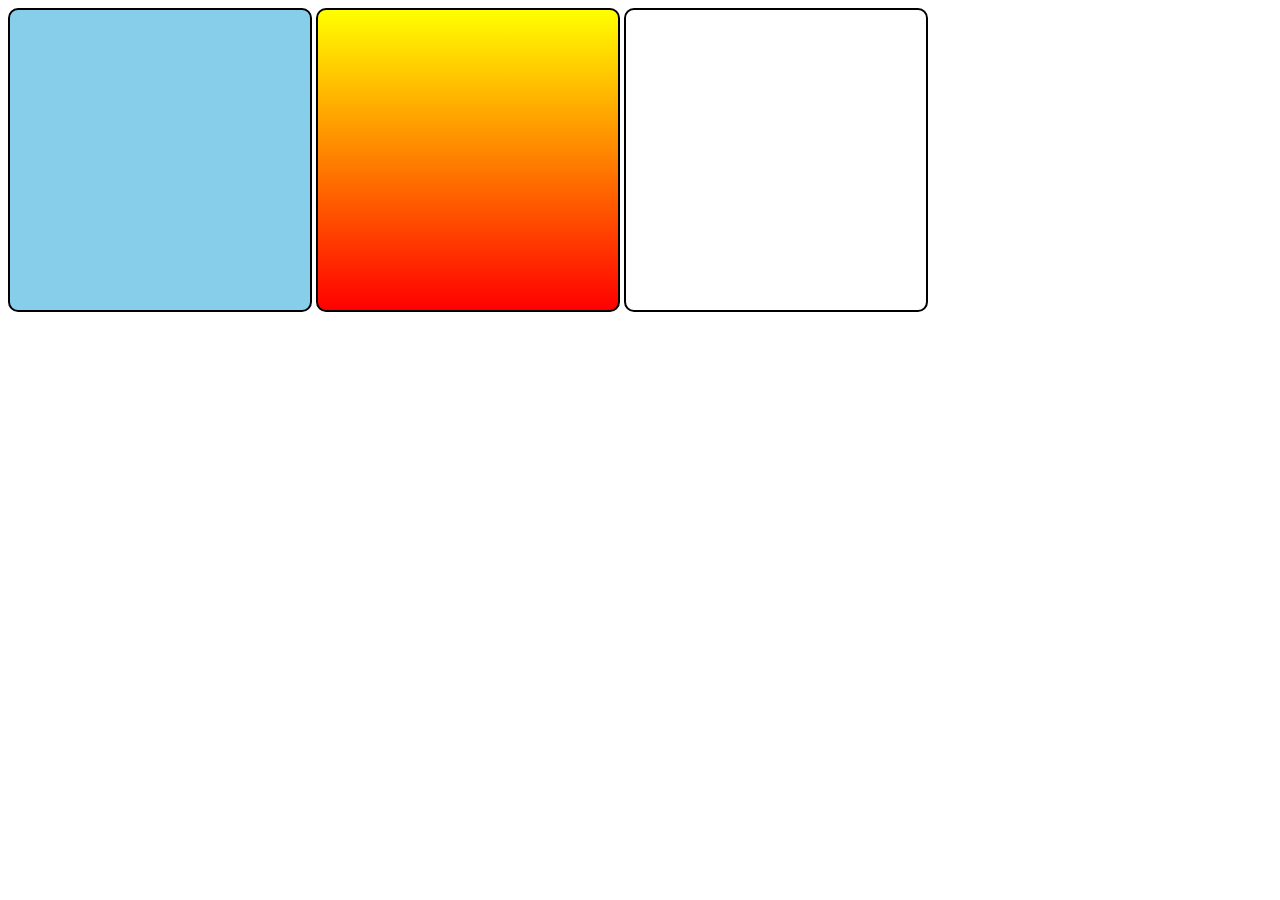
==== html/modulo_3/exercicios/ex22/fundo001.html @ 94d627b6 "ok" ====
<!DOCTYPE html>
<html lang="pt-br">
<head>
    <meta charset="UTF-8">
    <meta name="viewport" content="width=device-width, initial-scale=1.0">
    <title>Teste de Imagem de Fundo</title>
    <style>
        div.quadrado{
            display: inline-block;
            border: 2px solid black;
            border-radius: 10px;
            width: 300px;
            height: 300px;
        }

        div#q1{
            background-color: skyblue;
        }

        div#q2{
            background-image: linear-gradient(to bottom,yellow, red);
        }

        div#q3{

        }

    </style>
</head>
<body>
    <div class="quadrado" id="q1">

    </div>
    <div class="quadrado" id="q2">

    </div>
    <div class="quadrado" id="q3">

    </div>
</body>
</html>
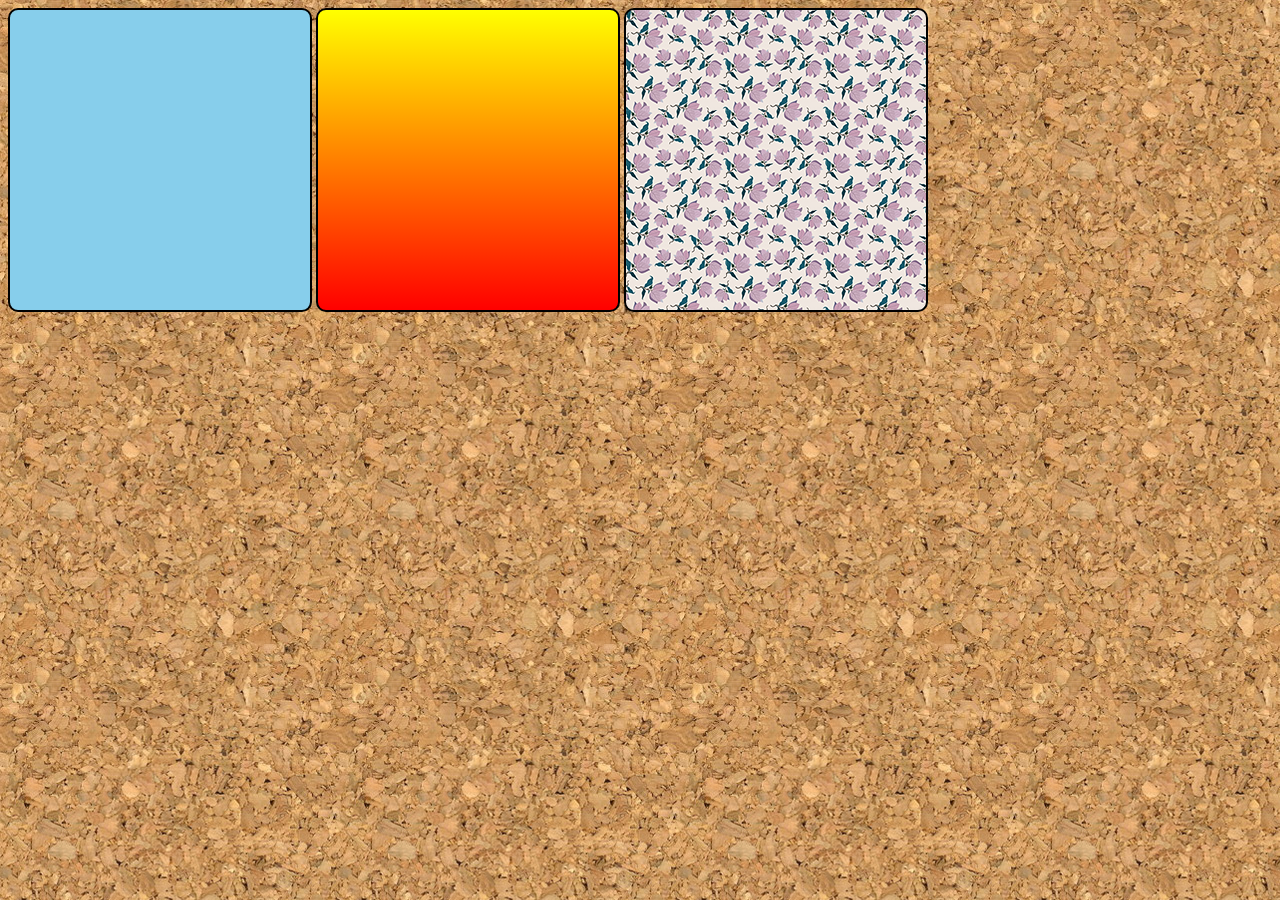
==== commit 26b004f3: "Atualização do html" ====
--- a/html/modulo_3/exercicios/ex22/fundo001.html
+++ b/html/modulo_3/exercicios/ex22/fundo001.html
@@ -5,6 +5,10 @@
     <meta name="viewport" content="width=device-width, initial-scale=1.0">
     <title>Teste de Imagem de Fundo</title>
     <style>
+
+        body {
+            background-image: url('imagens/wallpaper001.jpg');
+        }
         div.quadrado{
             display: inline-block;
             border: 2px solid black;
@@ -22,7 +26,7 @@
         }
 
         div#q3{
-
+            background-image: url('imagens/pattern003.png');
         }
 
     </style>
